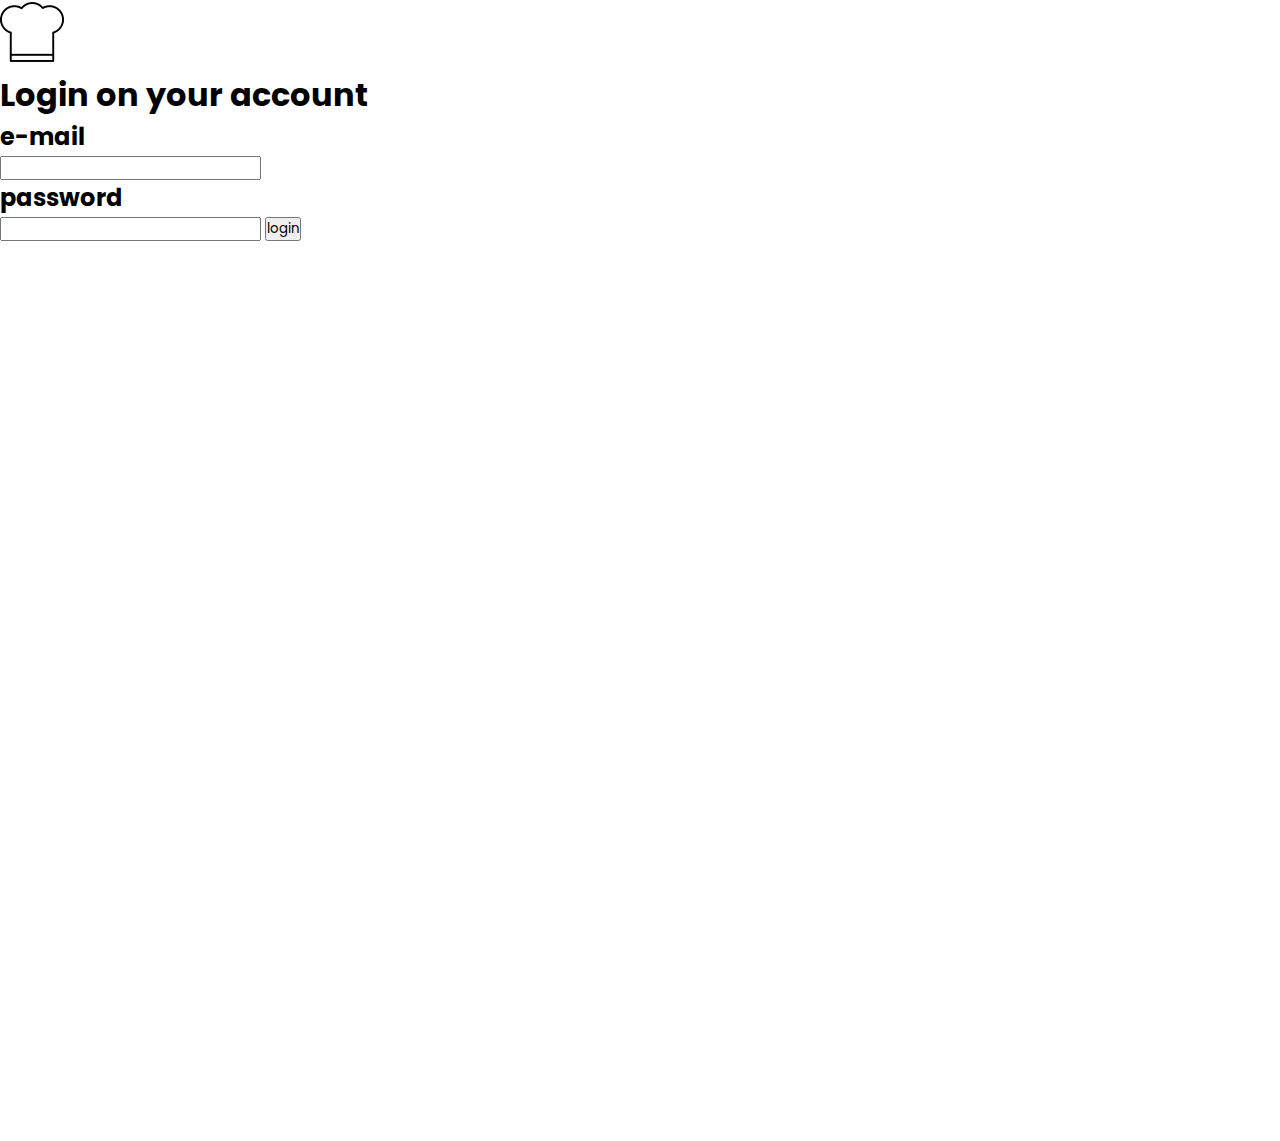
==== login.html @ 9eb8ba9e "feat:(login-page): adding login page contents and putting the background image" ====
<!DOCTYPE html>
<html lang="pt-br">
<head>
    <meta charset="UTF-8">
    <meta name="viewport" content="width=device-width, initial-scale=1.0">
    <link rel="stylesheet" href="./styles.css">
    <script src="./script.js" defer></script>
    <title>Login Page</title>
</head>
<body>
    <div class="login-content-container">
        <div class="page-title">
            <img src="./assets/food-restaurant-icon.png" alt="Restaurant icon">
            <h1>Login on your account</h1>
        </div>
        <div class="login-form-content">
            <h2 class="email-title">
                e-mail
            </h2>
            <input type="email" class="email-input">
            <h2 class="password-title">
                password
            </h2>
            <input type="password" class="password-input">
            
            <button class="login-btn">
                login
            </button>
        </div>
    </div>
    <div id="background-login-image"></div>
</body>
</html>
---- styles.css ----
@import url('https://fonts.googleapis.com/css2?family=Poppins:ital,wght@0,100;0,200;0,300;0,400;0,500;0,600;0,700;0,800;0,900;1,100;1,200;1,300;1,400;1,500;1,600;1,700;1,800;1,900&display=swap');


* {
    margin: 0;
    padding: 0;
    text-decoration: none;
    font-family: "Poppins", sans-serif;
}

#header-restaurant-menu {
    display: flex;
    align-items: center;
    flex-direction: row;
    justify-content: space-between;
    width: 100%;
    height: 70px;
    position: fixed;
    background-color: white;
}

#header-restaurant-menu #restaurant-logo {
    margin-left: 10%;
}

#header-restaurant-menu #menu-sections {
    right: 50%;
    transform: translate(30%);
}

#header-restaurant-menu #menu-sections a {
    margin: 0 20px;
    text-decoration: none;
    text-transform: capitalize;
    font-size: 16px;
    font-weight: 400;
    padding: 0 10px;
    color: #2b2b2b;
    position: relative;
}

#header-restaurant-menu #menu-sections a:hover{
}

#header-restaurant-menu #menu-sections a::before {
    content: '';
    position: absolute;
    bottom: -5px;
    left: 0;
    width: 0%;
    height: 3px;
    background-color: #2b2b2b;
    transition: all .5s;
}

#header-restaurant-menu #menu-sections a:hover::before {
    width: 100%;
}


#header-restaurant-menu #header-button-contact {
    margin-right: -15%;
}

#header-restaurant-menu #header-button-contact .contact-us-button {
    background-color: #2b2b2b;
    color: white;
    width: 140px;
    height: 30px;
    font-weight: 400;
    font-size: 16px;
    border: none;
    border-radius: 4px;
    cursor: pointer;
    transition: transform 0.3s;
}

#header-restaurant-menu #header-button-contact .contact-us-button:hover {
    transform: scale(1.1);
    transition: 0.3s;
}

#header-restaurant-menu #user-section {
    display: flex;
    align-items: center;
    margin-right: 50px;
    gap: 20px;
}

#header-restaurant-menu #user-section .username-text {
    cursor: pointer;
}

#background-menu-image {
    background-image: url(./assets/home-page-image.png);
    background-repeat: no-repeat;
    background-size: cover;
    background-position: center center;
    width: 100%;
    height: 540px;
}

#expeciality-section {
    display: flex;
    align-items: center;
    justify-content: center;
    flex-direction: column;
    width: 100%;
    height: 100vh;
    margin-top: -12%;
}

#title-expeciality {
    align-items: center;
    justify-content: center;
    margin-top: 50px;
    margin-bottom: 30px;
}

#expeciality-content {
    display: flex;
    align-items: flex-start;
    justify-content: center;
    width: 50%;
}

#paragraph-expeciality {
    width: 580px;
    font-size: 20px;
    font-weight: 200;
    text-align: justify;
    margin-bottom: 50px;
    margin-right: 50%;
}

.slider {
    margin: 0 auto;
    width: 400px;
    overflow: hidden;
    margin-right: 20%;
    margin-top: -260px;
}

.slides {
    width: 400%;
    display: flex;
}

.slides input {
    display: none;
}

.slide {
    width: 25%;
    position: relative;
    transition: 2s;
}

.slide img {
    width: 400px;
}

.manual-navigation {
    width: 400px;
    position: relative;
    margin-top: -40px;
    margin-right: -52.3%;
    display: flex;
}

.manual-btn{
    border: 2px solid white;
    padding: 5px;
    border-radius: 10px;
    cursor: pointer;
    transition: 1s;
}

.manual-btn:not(:last-child){
    margin-right: 30px;
}

.manual-btn:hover {
    background-color: white;
}

#radio1:checked ~ .first {
    margin-left: 0;
}

#radio2:checked ~ .first {
    margin-left: -25%;
}

#radio3:checked ~ .first {
    margin-left: -50%;
}

#radio4:checked ~ .first {
    margin-left: -75%;
}

.navigation-auto div{
    border: 2px solid white;
    padding: 5px;
    border-radius: 10px;
    cursor: pointer;
    transition: 1s;
}

.navigation-auto {
    position: absolute;
    width: 400px;
    margin-top: 233.5px;
    display: flex;
    justify-content: center;
}

.navigation-auto div:not(:last-child){
    margin-right: 30px;
}

#radio1:checked ~ .navigation-auto .auto-btn1{
    background-color: white;
}

#radio2:checked ~ .navigation-auto .auto-btn2{
    background-color: white;
}

#radio3:checked ~ .navigation-auto .auto-btn3{
    background-color: white;
}

#radio4:checked ~ .navigation-auto .auto-btn4{
    background-color: white;
}

footer {
    width: 100%;
    color: white;
    margin: 0;
    padding: 0;
}

.footer-link {
    text-decoration: none;
}

#footer-content {
  background-color: #2b2b2b;
  display: grid;
  grid-template-columns: repeat(4, 1fr);
  padding: 3rem 3.5rem;
  margin: 0;
}

#footer-contents h1 {
    margin-bottom: 0.75rem;
}

#footer-social-media{
    display: flex;
    gap: 2rem;
    margin-top: 1.5 rem;
}

#footer-social-media .footer-link {
    display: flex;
    align-items: center;
    justify-content: center;
    height: 2.5rem;
    width: 2.5rem;
    color: white;
    border-radius: 50%;
    transition: all 0.4s;
}

#footer-social-media .footer-link i {
    font-size: 1.25rem;
}

#footer-social-media .footer-link:hover {
    opacity: 0.8;
}

#instagram {
    background: linear-gradient(#7f37c9, #ff2992, #ff9882);
}

#facebook {
    background-color: #4267b3;
}

#whatsapp {
    background-color: #25d366;
}

.footer-list {
    display: flex;
    flex-direction: column;
    gap: 0.75rem;
    list-style: none;
}

.footer-list .footer-link {
    color: white;
}

.footer-list .footer-link:hover{
    color: #7f37c9;
}

#footer-subscribe {
    display: flex;
    flex-direction: column;
    gap: 1.5rem;
}

#footer-subscribe p{
    color: white;
}

#input-group {
    display: flex;
    align-items: center;
    background-color: white;
    border-radius: 4px;
}

#input-group input {
    all: unset;
    padding: 0.75rem;
    width: 100%;
}

#input-group button {
    background-color: #2d2d2d;
    border: none;
    color: white;
    padding: 0px 1.25rem;
    font-size: 1.125rem;
    height: 100%;
    border-radius: 0px 4px 4px 0px;
    cursor: pointer;
}

#input-group button:hover {
    opacity: 0.8s;
}

#footer-copyright {
    display: flex;
    justify-content: center;
    background-color: #2b2b2b;
    font-size: 0.9rem;
    padding: 1.5rem;
    font-weight: 100;
    margin: 0;
}

#background-login-image {
    background-image: url(./assets/login-register-page-image.png);
    width: 1160px;
    height: 100vh; /* Defina a altura do elemento */
    background-position: center center;
    background-size: cover;
    background-repeat: no-repeat;
}


@media screen and (max-width: 768px) {

    #background-menu-image {
        background-repeat: no-repeat;
        background-size: fill;
        background-position: center center;
        width: 100%;
    }

    #title-expeciality {
        display: flex;
        align-items: center;
        justify-content: center;
        width: 100%;
    }

    #expeciality-section {
        display: flex;
        width: 100%;
    }

    #paragraph-expeciality {
        width: 100%;
        padding: 50px;
    }

    #footer-content {
        grid-template-columns: repeat(2, 1fr);
        gap: 2rem;
    } 
}

@media screen and (max-width: 426px) {
    #footer-content {
        grid-template-columns: repeat(1, 1fr);
        padding: 3rem 2rem;
    } 
}
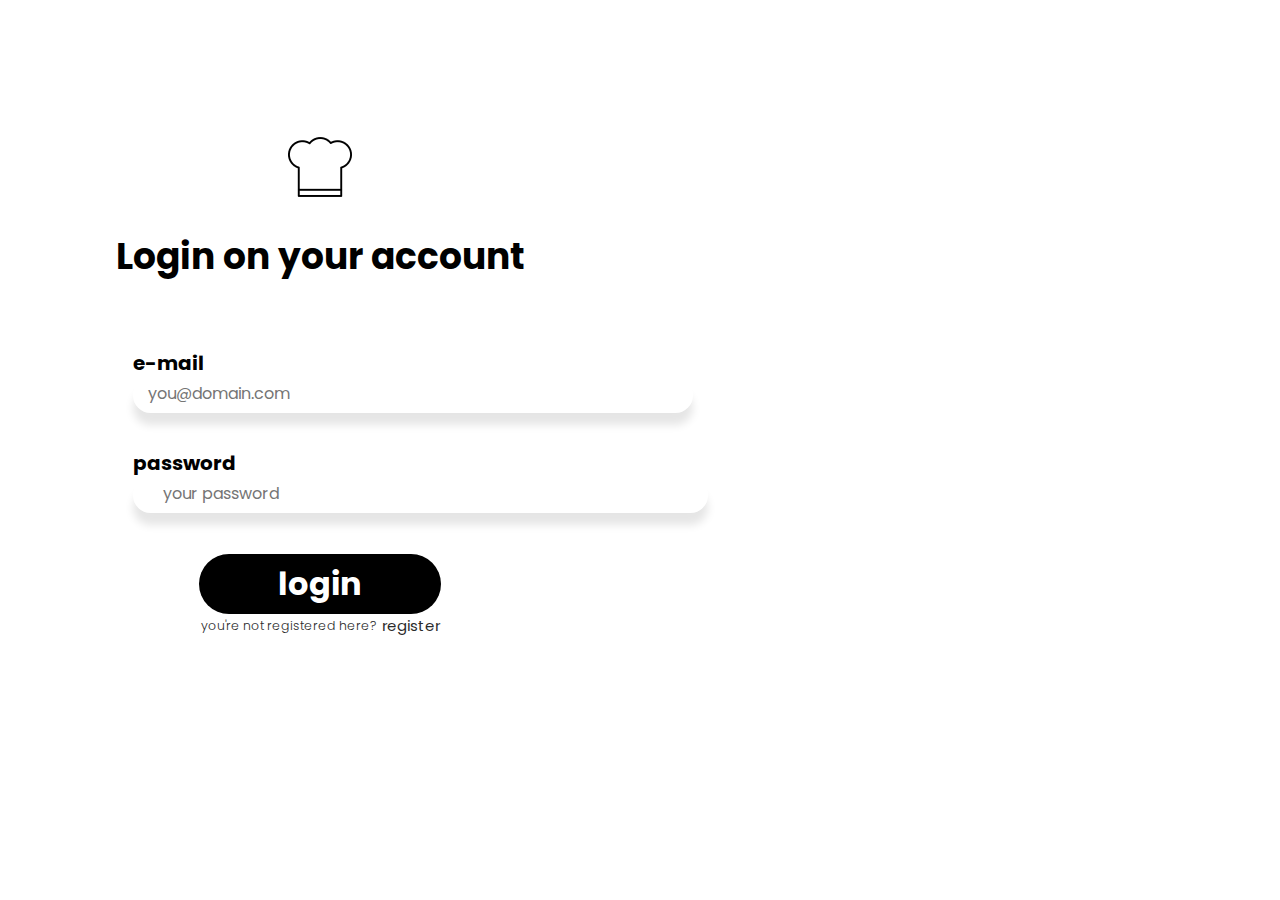
==== commit c93e4565: "feat(login-page): styling login page and adding register page" ====
--- a/login.html
+++ b/login.html
@@ -14,20 +14,39 @@
             <h1>Login on your account</h1>
         </div>
         <div class="login-form-content">
-            <h2 class="email-title">
-                e-mail
-            </h2>
-            <input type="email" class="email-input">
-            <h2 class="password-title">
-                password
-            </h2>
-            <input type="password" class="password-input">
+            <div class="email-form">
+                <h2 class="email-title">
+                    e-mail
+                </h2>
+                <input type="email" class="email-input" placeholder="you@domain.com">
+            </div>
+
+            <div class="password-form">
+                <h2 class="password-title">
+                    password
+                </h2>
+                <input type="password" class="password-input" placeholder="your password">    
+            </div>
+            
             
             <button class="login-btn">
                 login
             </button>
+            <div class="register-text-section">
+                <h5 class="register-text">
+                    you're not registered here?
+                </h5>
+                <span>
+                    <a href="#" class="register-link">
+                        register
+                    </a>
+                </span>
+            </div>
         </div>
     </div>
-    <div id="background-login-image"></div>
+
+    <div class="background-login">
+        
+    </div>
 </body>
 </html>--- a/styles.css
+++ b/styles.css
@@ -17,6 +17,13 @@
     height: 70px;
     position: fixed;
     background-color: white;
+    z-index: 1000;
+    transition: .5s;
+}
+
+#header-restaurant-menu.rolagem {
+    background-color: rgba(255, 255, 255, 0.10);
+    backdrop-filter: blur(5px);
 }
 
 #header-restaurant-menu #restaurant-logo {
@@ -85,10 +92,13 @@
     align-items: center;
     margin-right: 50px;
     gap: 20px;
+    text-decoration: none;
 }
 
 #header-restaurant-menu #user-section .username-text {
     cursor: pointer;
+    text-decoration: none;
+    color: #2b2b2b;
 }
 
 #background-menu-image {
@@ -359,14 +369,139 @@
     margin: 0;
 }
 
-#background-login-image {
+.login-content-container {
+    display: flex;
+    flex-direction: column;
+    width: 50%;
+    height: 100vh;
+    align-items: center;
+    justify-content: center;
+}
+
+.page-title {
+    display: flex;
+    flex-direction: column;
+    justify-content: center;
+    align-items: center;
+    margin-bottom: 10%;
+}
+
+.page-title img {
+    margin-bottom: 30px;
+}
+
+.page-title h1 {
+    font-size: 36px;
+}
+
+.email-form {
+    display: flex;
+    justify-content: center;
+    width: 100%;
+    margin-left: 5%;
+    flex-direction: column;
+}
+
+.password-form {
+    display: flex;
+    justify-content: center;
+    width: 100%;
+    margin-left: 5%;
+    flex-direction: column;
+    margin-top: 35px;
+}
+
+.login-form-content {
+    display: flex;
+    flex-direction: column;
+    width: 65%;
+    margin-bottom: 20%;
+}
+
+.email-title{
+    font-size: 20px;
+}
+
+.email-input {
+    width: 560px;
+    height: 35px;
+    border-radius: 17.5px;
+    box-shadow: 0 12px 8px rgba(0, 0, 0, 0.1); /* Adiciona a sombra */
+    border-style: none;
+}
+
+.password-title {
+    font-size: 20px;
+}
+
+.password-input {
+    width: 560px;
+    height: 35px;
+    border-radius: 17.5px;
+    box-shadow: 0 12px 8px rgba(0, 0, 0, 0.1); /* Adiciona a sombra */
+    border-style: none;
+    padding-left: 15px;
+}
+
+.email-input::placeholder {
+    font-size: 16px;
+    display: flex;
+    padding-left: 15px;
+}
+
+.password-input::placeholder {
+    font-size: 16px;
+    display: flex;
+    padding-left: 15px;
+}
+
+.login-btn {
+    width: 242px;
+    height: 60px;
+    font-size: 32px;
+    font-weight: bold;
+    border-radius: 30px;
+    border-style: none;
+    background-color: #000000;
+    color: white;
+    margin-left: 50%;
+    margin-top: 10%;
+    transform: translate(-50%);
+}
+
+.background-login {
+    position: absolute;
     background-image: url(./assets/login-register-page-image.png);
-    width: 1160px;
-    height: 100vh; /* Defina a altura do elemento */
+    width: 50%;
+    height: 100vh;
     background-position: center center;
+    background-repeat: no-repeat;
     background-size: cover;
-    background-repeat: no-repeat;
-}
+    margin-left: 50%;
+    top: 0%;
+}
+
+.register-text-section {
+    font-size: 15px;
+    display: flex;
+    flex-direction: row;
+    align-items: center;
+    justify-content: center;
+    gap: 5px;
+    text-decoration: none;
+    color: #2b2b2b;
+}
+
+.register-text {
+    color: #2b2b2b;
+    font-weight: 300;
+}
+
+.register-link {
+    color: #2b2b2b;
+    cursor: pointer;
+}
+
 
 
 @media screen and (max-width: 768px) {
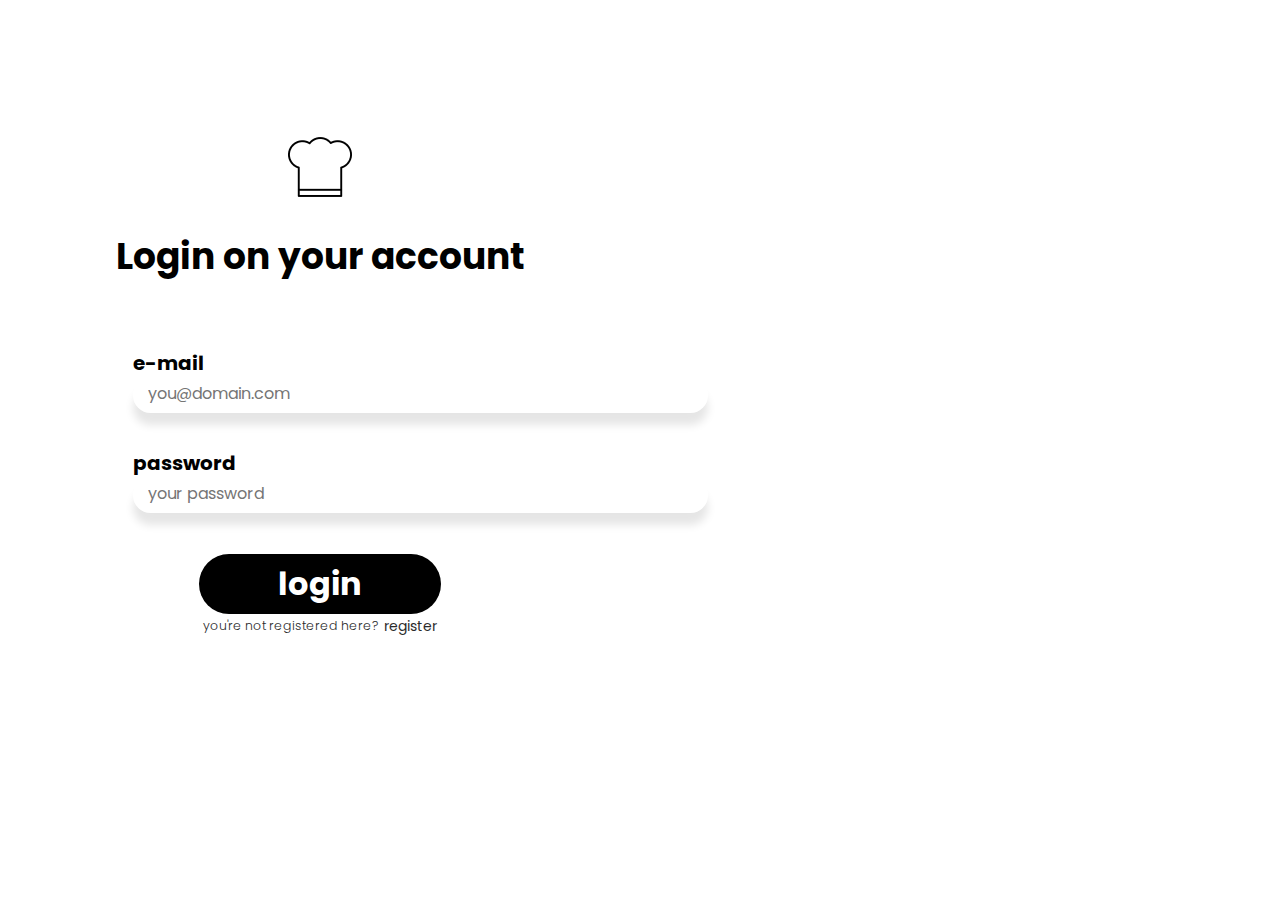
==== commit 99600b61: "feat(register-page): styling register page and adding link to login page" ====
--- a/login.html
+++ b/login.html
@@ -37,7 +37,7 @@
                     you're not registered here?
                 </h5>
                 <span>
-                    <a href="#" class="register-link">
+                    <a href="./register.html" class="register-link">
                         register
                     </a>
                 </span>
--- a/styles.css
+++ b/styles.css
@@ -394,6 +394,27 @@
     font-size: 36px;
 }
 
+.name-form-registration {
+    display: flex;
+    justify-content: center;
+    width: 100%;
+    margin-left: 5%;
+    flex-direction: column;
+}
+
+.name-input-registration {
+    width: 560px;
+    height: 35px;
+    border-radius: 17.5px;
+    box-shadow: 0 12px 8px rgba(0, 0, 0, 0.1); /* Adiciona a sombra */
+    border-style: none;
+    padding-left: 15px;
+}
+
+.name-title-registration {
+    font-size: 20px;
+}
+
 .email-form {
     display: flex;
     justify-content: center;
@@ -402,7 +423,25 @@
     flex-direction: column;
 }
 
+.email-form-registration {
+    display: flex;
+    justify-content: center;
+    width: 100%;
+    margin-left: 5%;
+    flex-direction: column;
+    margin-top: 35px;
+}
+
 .password-form {
+    display: flex;
+    justify-content: center;
+    width: 100%;
+    margin-left: 5%;
+    flex-direction: column;
+    margin-top: 35px;
+}
+
+.password-form-registration {
     display: flex;
     justify-content: center;
     width: 100%;
@@ -418,7 +457,18 @@
     margin-bottom: 20%;
 }
 
+.registration-form-content {
+    display: flex;
+    flex-direction: column;
+    width: 65%;
+    margin-bottom: 20%;
+}
+
 .email-title{
+    font-size: 20px;
+}
+
+.email-title-registration {
     font-size: 20px;
 }
 
@@ -428,9 +478,23 @@
     border-radius: 17.5px;
     box-shadow: 0 12px 8px rgba(0, 0, 0, 0.1); /* Adiciona a sombra */
     border-style: none;
+    padding-left: 15px;
+}
+
+.email-input-registration {
+    width: 560px;
+    height: 35px;
+    border-radius: 17.5px;
+    box-shadow: 0 12px 8px rgba(0, 0, 0, 0.1); /* Adiciona a sombra */
+    border-style: none;
+    padding-left: 15px;
 }
 
 .password-title {
+    font-size: 20px;
+}
+
+.password-title-registration {
     font-size: 20px;
 }
 
@@ -443,19 +507,40 @@
     padding-left: 15px;
 }
 
+.password-input-registration {
+    width: 560px;
+    height: 35px;
+    border-radius: 17.5px;
+    box-shadow: 0 12px 8px rgba(0, 0, 0, 0.1); /* Adiciona a sombra */
+    border-style: none;
+    padding-left: 15px;
+}
+
 .email-input::placeholder {
     font-size: 16px;
     display: flex;
-    padding-left: 15px;
 }
 
 .password-input::placeholder {
     font-size: 16px;
     display: flex;
-    padding-left: 15px;
 }
 
 .login-btn {
+    width: 242px;
+    height: 60px;
+    font-size: 32px;
+    font-weight: bold;
+    border-radius: 30px;
+    border-style: none;
+    background-color: #000000;
+    color: white;
+    margin-left: 50%;
+    margin-top: 10%;
+    transform: translate(-50%);
+}
+
+.register-btn {
     width: 242px;
     height: 60px;
     font-size: 32px;
@@ -481,6 +566,17 @@
     top: 0%;
 }
 
+.login-text-section {
+    font-size: 15px;
+    display: flex;
+    flex-direction: row;
+    align-items: center;
+    justify-content: center;
+    gap: 5px;
+    text-decoration: none;
+    color: #2b2b2b;
+}
+
 .register-text-section {
     font-size: 15px;
     display: flex;
@@ -497,9 +593,42 @@
     font-weight: 300;
 }
 
+.login-text {
+    color: #2b2b2b;
+    font-weight: 300;
+}
+
 .register-link {
     color: #2b2b2b;
     cursor: pointer;
+    font-size: 14px;
+}
+
+.login-link {
+    color: #2b2b2b;
+    cursor: pointer;
+    font-size: 14px;
+}
+
+.registration-content-container {
+    display: flex;
+    flex-direction: column;
+    width: 50%;
+    height: 100vh;
+    align-items: center;
+    justify-content: center;
+}
+
+.background-registration {
+    position: absolute;
+    background-image: url(./assets/login-register-page-image.png);
+    width: 50%;
+    height: 100vh;
+    background-position: center center;
+    background-repeat: no-repeat;
+    background-size: cover;
+    margin-left: 50%;
+    top: 0%;
 }
 
 
